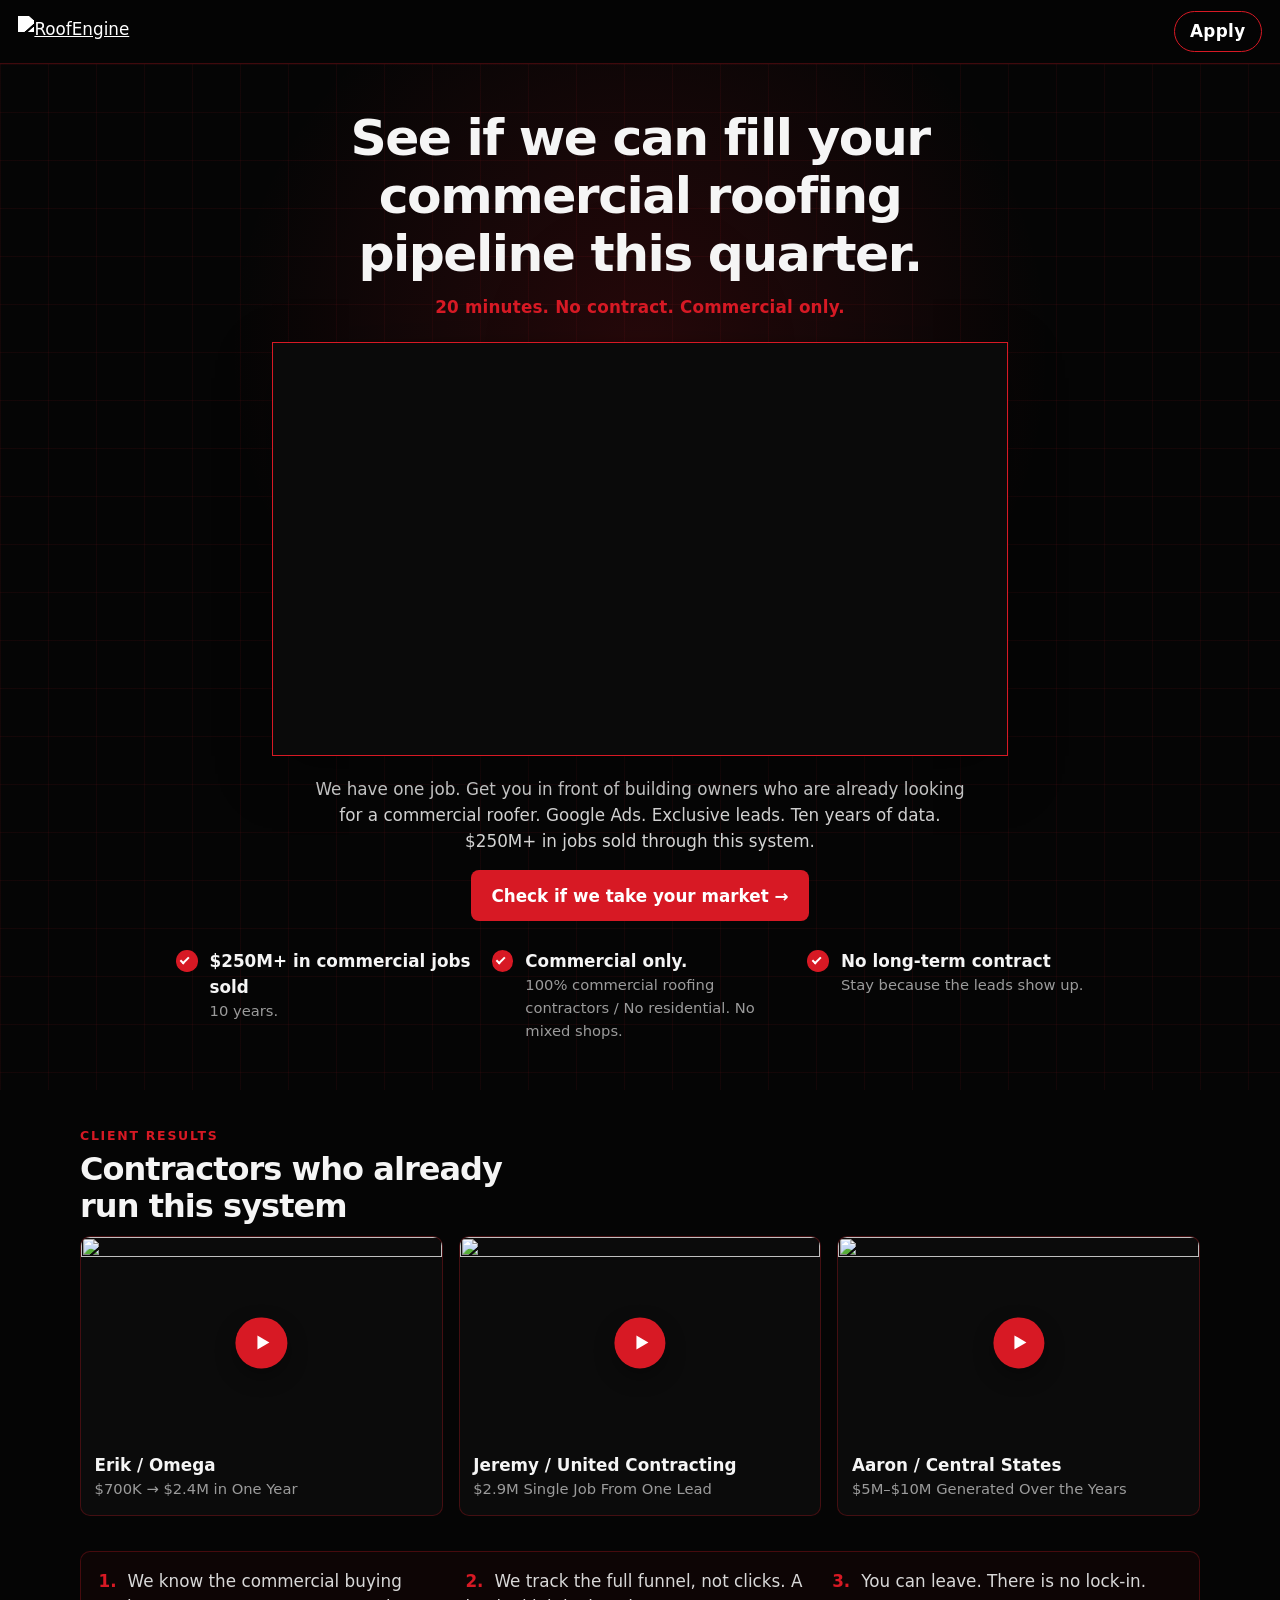
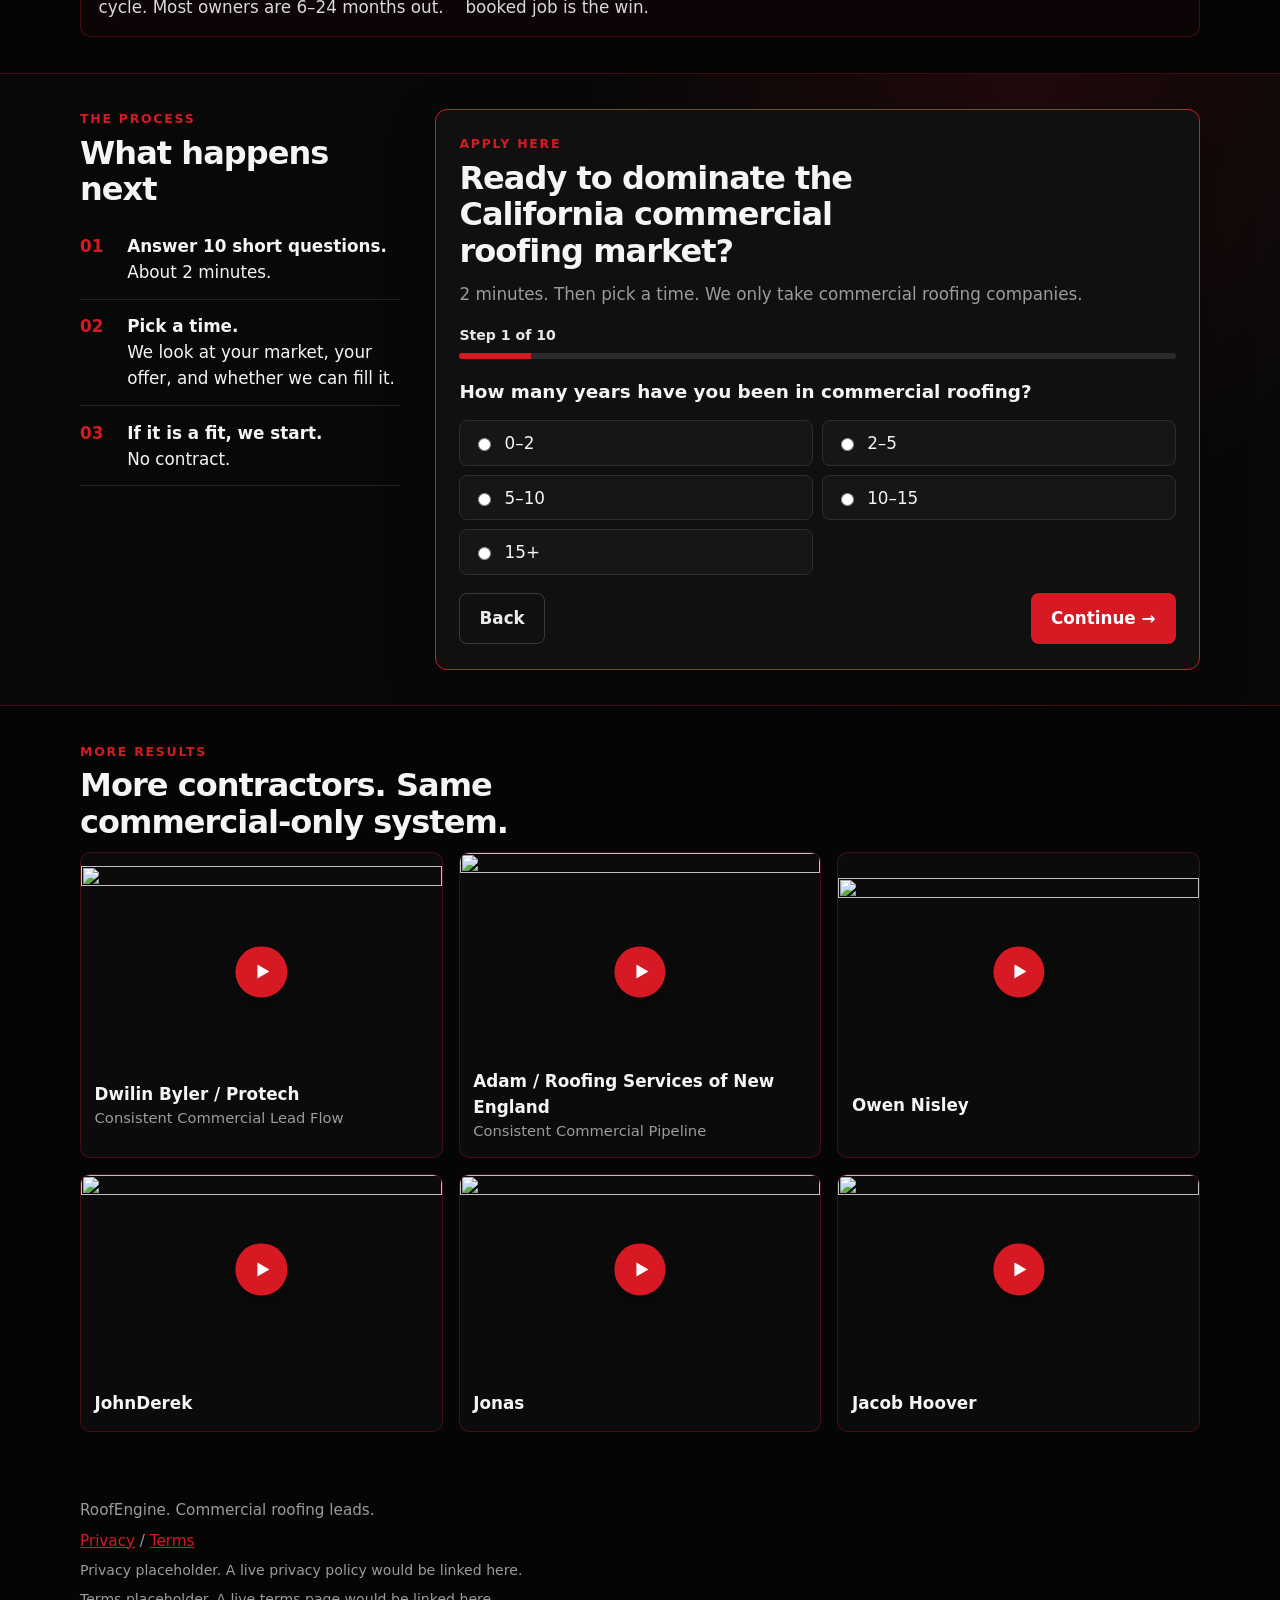
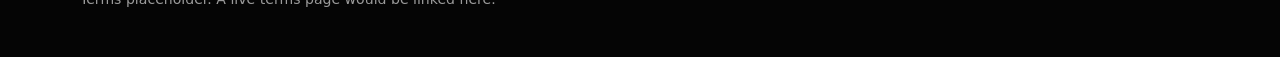
==== application/index.html @ 4bb4b122 "Add RoofEngine application conversion page. Static application/index.html with the 10-step qualify-f" ====
<!DOCTYPE html>
<html lang="en">
  <head>
    <meta charset="utf-8" />
    <meta name="viewport" content="width=device-width, initial-scale=1" />
    <title>Apply | RoofEngine Commercial Roofing Leads</title>
    <meta
      name="description"
      content="See if RoofEngine can fill your commercial roofing pipeline this quarter. 20 minutes. No contract. Commercial only."
    />
    <link rel="stylesheet" href="css/site.css" />
  </head>
  <body>
    <a class="skip-link" href="#apply">Skip to application</a>

    <header class="topbar">
      <a class="logo" href="#top" aria-label="RoofEngine home">
        <img
          src="https://sellmorecoatings.com/manus-storage/roofengine-logo_294d8326.png"
          alt="RoofEngine"
          width="180"
          height="40"
        />
      </a>
      <a class="nav-apply" href="#apply">Apply</a>
    </header>

    <main id="top">
      <section class="hero" aria-labelledby="hero-title">
        <div class="wrap hero-inner">
          <h1 id="hero-title">See if we can fill your commercial roofing pipeline this quarter.</h1>
          <p class="hero-sub">20 minutes. No contract. Commercial only.</p>

          <div class="vsl">
            <iframe
              src="https://www.veed.io/embed/11c4b96d-36d6-4075-8f50-89571f456a0f?watermark=0&amp;color=&amp;sharing=0&amp;title=0"
              title="How To Build A Commercial Roofing Empire"
              allow="autoplay; fullscreen; picture-in-picture"
              allowfullscreen
              loading="lazy"
            ></iframe>
          </div>

          <p class="hero-body">
            We have one job. Get you in front of building owners who are already looking for a
            commercial roofer. Google Ads. Exclusive leads. Ten years of data. $250M+ in jobs sold
            through this system.
          </p>

          <a class="btn btn-primary" href="#apply">Check if we take your market →</a>

          <ul class="trust">
            <li>
              <span class="check" aria-hidden="true"></span>
              <div>
                <strong>$250M+ in commercial jobs sold</strong>
                <span>10 years.</span>
              </div>
            </li>
            <li>
              <span class="check" aria-hidden="true"></span>
              <div>
                <strong>Commercial only.</strong>
                <span>100% commercial roofing contractors / No residential. No mixed shops.</span>
              </div>
            </li>
            <li>
              <span class="check" aria-hidden="true"></span>
              <div>
                <strong>No long-term contract</strong>
                <span>Stay because the leads show up.</span>
              </div>
            </li>
          </ul>
        </div>
      </section>

      <section class="results" aria-labelledby="featured-title">
        <div class="wrap">
          <p class="kicker">Client results</p>
          <h2 id="featured-title">Contractors who already run this system</h2>
          <div class="video-row">
            <button
              type="button"
              class="video-card"
              aria-label="Play Erik / Omega testimonial: $700K to $2.4M in One Year"
              data-embed="https://www.youtube-nocookie.com/embed/ou6Ucct3TYE?autoplay=1"
              data-title="Erik, Omega — $700K to $2.4M in One Year"
            >
              <img
                src="https://img.youtube.com/vi/ou6Ucct3TYE/hqdefault.jpg"
                alt=""
                width="480"
                height="360"
              />
              <span class="play" aria-hidden="true"></span>
              <span class="video-meta">
                <strong>Erik / Omega</strong>
                <span>$700K → $2.4M in One Year</span>
              </span>
            </button>
            <button
              type="button"
              class="video-card"
              aria-label="Play Jeremy / United Contracting testimonial: $2.9M Single Job From One Lead"
              data-embed="https://www.youtube-nocookie.com/embed/lHGBO0xAM8I?autoplay=1"
              data-title="Jeremy, United Contracting — $2.9M Single Job From One Lead"
            >
              <img
                src="https://img.youtube.com/vi/lHGBO0xAM8I/hqdefault.jpg"
                alt=""
                width="480"
                height="360"
              />
              <span class="play" aria-hidden="true"></span>
              <span class="video-meta">
                <strong>Jeremy / United Contracting</strong>
                <span>$2.9M Single Job From One Lead</span>
              </span>
            </button>
            <button
              type="button"
              class="video-card"
              aria-label="Play Aaron / Central States testimonial: $5M to $10M Generated Over the Years"
              data-embed="https://www.youtube-nocookie.com/embed/BsgS0-QXizI?autoplay=1"
              data-title="Aaron, Central States — $5M to $10M Generated Over the Years"
            >
              <img
                src="https://img.youtube.com/vi/BsgS0-QXizI/hqdefault.jpg"
                alt=""
                width="480"
                height="360"
              />
              <span class="play" aria-hidden="true"></span>
              <span class="video-meta">
                <strong>Aaron / Central States</strong>
                <span>$5M–$10M Generated Over the Years</span>
              </span>
            </button>
          </div>
        </div>
      </section>

      <section class="why" aria-labelledby="why-title">
        <div class="wrap why-grid">
          <h2 id="why-title" class="visually-hidden">Why RoofEngine</h2>
          <p><strong>1.</strong> We know the commercial buying cycle. Most owners are 6–24 months out.</p>
          <p><strong>2.</strong> We track the full funnel, not clicks. A booked job is the win.</p>
          <p><strong>3.</strong> You can leave. There is no lock-in.</p>
        </div>
      </section>

      <section id="apply" class="apply" aria-labelledby="apply-title">
        <div class="wrap apply-grid">
          <aside class="next">
            <p class="kicker">The process</p>
            <h2>What happens next</h2>
            <ol class="next-list">
              <li>
                <span>01</span>
                <div>
                  <strong>Answer 10 short questions.</strong>
                  About 2 minutes.
                </div>
              </li>
              <li>
                <span>02</span>
                <div>
                  <strong>Pick a time.</strong>
                  We look at your market, your offer, and whether we can fill it.
                </div>
              </li>
              <li>
                <span>03</span>
                <div>
                  <strong>If it is a fit, we start.</strong>
                  No contract.
                </div>
              </li>
            </ol>
          </aside>

          <div class="apply-panel">
            <p class="kicker">Apply here</p>
            <h2 id="apply-title">
              Ready to dominate the <span id="apply-state">California</span> commercial roofing
              market?
            </h2>
            <p class="helper">
              2 minutes. Then pick a time. We only take commercial roofing companies.
            </p>

            <div class="progress">
              <p class="progress-label" id="progress-label">Step 1 of 10</p>
              <div
                class="progress-track"
                role="progressbar"
                aria-valuemin="1"
                aria-valuemax="10"
                aria-valuenow="1"
                aria-labelledby="progress-label"
                id="progress-bar"
              >
                <span class="progress-fill" id="progress-fill"></span>
              </div>
            </div>

            <form id="apply-form" novalidate>
              <fieldset class="step is-active" data-step="1">
                <legend>How many years have you been in commercial roofing?</legend>
                <div class="choices" role="radiogroup" aria-labelledby="q1-legend">
                  <span class="visually-hidden" id="q1-legend"
                    >Years in commercial roofing</span
                  >
                  <label class="choice"
                    ><input type="radio" name="years" value="0–2" /> 0–2</label
                  >
                  <label class="choice"
                    ><input type="radio" name="years" value="2–5" /> 2–5</label
                  >
                  <label class="choice"
                    ><input type="radio" name="years" value="5–10" /> 5–10</label
                  >
                  <label class="choice"
                    ><input type="radio" name="years" value="10–15" /> 10–15</label
                  >
                  <label class="choice"
                    ><input type="radio" name="years" value="15+" /> 15+</label
                  >
                </div>
              </fieldset>

              <fieldset class="step" data-step="2" hidden>
                <legend>What was last year’s revenue?</legend>
                <div class="choices" role="radiogroup">
                  <label class="choice"
                    ><input type="radio" name="lastYearRev" value="Under $100K" /> Under
                    $100K</label
                  >
                  <label class="choice"
                    ><input type="radio" name="lastYearRev" value="$100K–$250K" />
                    $100K–$250K</label
                  >
                  <label class="choice"
                    ><input type="radio" name="lastYearRev" value="$250K–$500K" />
                    $250K–$500K</label
                  >
                  <label class="choice"
                    ><input type="radio" name="lastYearRev" value="$500K–$1M" />
                    $500K–$1M</label
                  >
                  <label class="choice"
                    ><input type="radio" name="lastYearRev" value="$1M–$2M" /> $1M–$2M</label
                  >
                  <label class="choice"
                    ><input type="radio" name="lastYearRev" value="$2M–$5M" /> $2M–$5M</label
                  >
                  <label class="choice"
                    ><input type="radio" name="lastYearRev" value="$5M+" /> $5M+</label
                  >
                </div>
              </fieldset>

              <fieldset class="step" data-step="3" hidden>
                <legend>What is this year’s revenue goal?</legend>
                <div class="choices" role="radiogroup">
                  <label class="choice"
                    ><input type="radio" name="thisYearGoal" value="Under $100K" /> Under
                    $100K</label
                  >
                  <label class="choice"
                    ><input type="radio" name="thisYearGoal" value="$100K–$250K" />
                    $100K–$250K</label
                  >
                  <label class="choice"
                    ><input type="radio" name="thisYearGoal" value="$250K–$500K" />
                    $250K–$500K</label
                  >
                  <label class="choice"
                    ><input type="radio" name="thisYearGoal" value="$500K–$1M" />
                    $500K–$1M</label
                  >
                  <label class="choice"
                    ><input type="radio" name="thisYearGoal" value="$1M–$2M" /> $1M–$2M</label
                  >
                  <label class="choice"
                    ><input type="radio" name="thisYearGoal" value="$2M–$5M" /> $2M–$5M</label
                  >
                  <label class="choice"
                    ><input type="radio" name="thisYearGoal" value="$5M+" /> $5M+</label
                  >
                </div>
              </fieldset>

              <fieldset class="step" data-step="4" hidden>
                <legend>What is your primary state?</legend>
                <label class="field-label" for="primary-state">Primary state</label>
                <select id="primary-state" name="primaryState" required>
                  <option value="Alabama">Alabama</option>
                  <option value="Alaska">Alaska</option>
                  <option value="Arizona">Arizona</option>
                  <option value="Arkansas">Arkansas</option>
                  <option selected value="California">California</option>
                  <option value="Colorado">Colorado</option>
                  <option value="Connecticut">Connecticut</option>
                  <option value="Delaware">Delaware</option>
                  <option value="Florida">Florida</option>
                  <option value="Georgia">Georgia</option>
                  <option value="Hawaii">Hawaii</option>
                  <option value="Idaho">Idaho</option>
                  <option value="Illinois">Illinois</option>
                  <option value="Indiana">Indiana</option>
                  <option value="Iowa">Iowa</option>
                  <option value="Kansas">Kansas</option>
                  <option value="Kentucky">Kentucky</option>
                  <option value="Louisiana">Louisiana</option>
                  <option value="Maine">Maine</option>
                  <option value="Maryland">Maryland</option>
                  <option value="Massachusetts">Massachusetts</option>
                  <option value="Michigan">Michigan</option>
                  <option value="Minnesota">Minnesota</option>
                  <option value="Mississippi">Mississippi</option>
                  <option value="Missouri">Missouri</option>
                  <option value="Montana">Montana</option>
                  <option value="Nebraska">Nebraska</option>
                  <option value="Nevada">Nevada</option>
                  <option value="New Hampshire">New Hampshire</option>
                  <option value="New Jersey">New Jersey</option>
                  <option value="New Mexico">New Mexico</option>
                  <option value="New York">New York</option>
                  <option value="North Carolina">North Carolina</option>
                  <option value="North Dakota">North Dakota</option>
                  <option value="Ohio">Ohio</option>
                  <option value="Oklahoma">Oklahoma</option>
                  <option value="Oregon">Oregon</option>
                  <option value="Pennsylvania">Pennsylvania</option>
                  <option value="Rhode Island">Rhode Island</option>
                  <option value="South Carolina">South Carolina</option>
                  <option value="South Dakota">South Dakota</option>
                  <option value="Tennessee">Tennessee</option>
                  <option value="Texas">Texas</option>
                  <option value="Utah">Utah</option>
                  <option value="Vermont">Vermont</option>
                  <option value="Virginia">Virginia</option>
                  <option value="Washington">Washington</option>
                  <option value="West Virginia">West Virginia</option>
                  <option value="Wisconsin">Wisconsin</option>
                  <option value="Wyoming">Wyoming</option>
                </select>
              </fieldset>

              <fieldset class="step" data-step="5" hidden>
                <legend>Which specialties do you offer?</legend>
                <p class="field-hint">Select all that apply.</p>
                <div class="choices choices-multi">
                  <label class="choice"
                    ><input type="checkbox" name="specialties" value="Flat Roof Systems" />
                    Flat Roof Systems</label
                  >
                  <label class="choice"
                    ><input type="checkbox" name="specialties" value="Metal Roofing" /> Metal
                    Roofing</label
                  >
                  <label class="choice"
                    ><input type="checkbox" name="specialties" value="TPO/PVC Membranes" />
                    TPO/PVC Membranes</label
                  >
                  <label class="choice"
                    ><input type="checkbox" name="specialties" value="Asphalt/Built-Up" />
                    Asphalt/Built-Up</label
                  >
                  <label class="choice"
                    ><input type="checkbox" name="specialties" value="EPDM Rubber" /> EPDM
                    Rubber</label
                  >
                  <label class="choice"
                    ><input type="checkbox" name="specialties" value="Slate/Tile" />
                    Slate/Tile</label
                  >
                  <label class="choice"
                    ><input
                      type="checkbox"
                      name="specialties"
                      value="Roof Restoration/Coating"
                    />
                    Roof Restoration/Coating</label
                  >
                  <label class="choice"
                    ><input type="checkbox" name="specialties" value="Repairs &amp; Maintenance" />
                    Repairs &amp; Maintenance</label
                  >
                </div>
              </fieldset>

              <fieldset class="step" data-step="6" hidden>
                <legend>What is your company name?</legend>
                <label class="field-label" for="company-name">Company name</label>
                <input
                  id="company-name"
                  name="company"
                  type="text"
                  autocomplete="organization"
                  maxlength="120"
                />
              </fieldset>

              <fieldset class="step" data-step="7" hidden>
                <legend>What is your website?</legend>
                <label class="field-label" for="website">Website</label>
                <input
                  id="website"
                  name="website"
                  type="text"
                  inputmode="url"
                  autocomplete="url"
                  maxlength="200"
                />
                <p class="field-hint">No site yet? Type none.</p>
              </fieldset>

              <fieldset class="step" data-step="8" hidden>
                <legend>What is your full name?</legend>
                <label class="field-label" for="full-name">Full name</label>
                <input
                  id="full-name"
                  name="fullName"
                  type="text"
                  autocomplete="name"
                  maxlength="120"
                />
              </fieldset>

              <fieldset class="step" data-step="9" hidden>
                <legend>What is your email?</legend>
                <label class="field-label" for="email">Email</label>
                <input
                  id="email"
                  name="email"
                  type="email"
                  autocomplete="email"
                  inputmode="email"
                  maxlength="160"
                />
              </fieldset>

              <fieldset class="step" data-step="10" hidden>
                <legend>What is the best number to reach you?</legend>
                <label class="field-label" for="phone">Phone</label>
                <input
                  id="phone"
                  name="phone"
                  type="tel"
                  autocomplete="tel"
                  inputmode="tel"
                  maxlength="32"
                />
                <label class="consent">
                  <input id="consent" name="consent" type="checkbox" />
                  <span
                    >I agree RoofEngine may call and text me about this application and my
                    strategy call. Message and data rates may apply. I can opt out any time.
                    Consent is not a condition of purchase.</span
                  >
                </label>
              </fieldset>

              <p class="form-error" id="form-error" role="alert" hidden></p>

              <div class="form-nav">
                <button type="button" class="btn btn-ghost" id="back-btn" hidden>Back</button>
                <button type="submit" class="btn btn-primary" id="next-btn">Continue →</button>
              </div>
            </form>

            <div class="confirm" id="apply-done" hidden>
              <p class="kicker">Application received</p>
              <h3>You’re in. On the live site this opens the calendar.</h3>
              <p>
                This is a static demo, so there is no scheduler here.
                <a href="https://roofengine.com/application"
                  >Open the current RoofEngine application if you want to book a time.</a
                >
              </p>
            </div>
          </div>
        </div>
      </section>

      <section class="more" aria-labelledby="more-title">
        <div class="wrap">
          <p class="kicker">More results</p>
          <h2 id="more-title">More contractors. Same commercial-only system.</h2>
          <div class="video-grid">
            <button
              type="button"
              class="video-card"
              aria-label="Play Dwilin Byler / Protech testimonial: Consistent Commercial Lead Flow"
              data-embed="https://player.vimeo.com/video/420007482?autoplay=1"
              data-title="Dwilin Byler, Protech — Consistent Commercial Lead Flow"
            >
              <img src="https://vumbnail.com/420007482.jpg" alt="" width="640" height="360" />
              <span class="play" aria-hidden="true"></span>
              <span class="video-meta">
                <strong>Dwilin Byler / Protech</strong>
                <span>Consistent Commercial Lead Flow</span>
              </span>
            </button>
            <button
              type="button"
              class="video-card"
              aria-label="Play Adam / Roofing Services of New England testimonial: Consistent Commercial Pipeline"
              data-embed="https://player.vimeo.com/video/456162442?h=247fca37a0&amp;autoplay=1"
              data-title="Adam, Roofing Services of New England — Consistent Commercial Pipeline"
            >
              <img src="https://vumbnail.com/456162442.jpg" alt="" width="640" height="360" />
              <span class="play" aria-hidden="true"></span>
              <span class="video-meta">
                <strong>Adam / Roofing Services of New England</strong>
                <span>Consistent Commercial Pipeline</span>
              </span>
            </button>
            <button
              type="button"
              class="video-card"
              aria-label="Play Owen Nisley testimonial"
              data-embed="https://player.vimeo.com/video/639579832?autoplay=1"
              data-title="Owen Nisley"
            >
              <img src="https://vumbnail.com/639579832.jpg" alt="" width="640" height="360" />
              <span class="play" aria-hidden="true"></span>
              <span class="video-meta">
                <strong>Owen Nisley</strong>
              </span>
            </button>
            <button
              type="button"
              class="video-card"
              aria-label="Play JohnDerek testimonial"
              data-embed="https://player.vimeo.com/video/456162905?autoplay=1"
              data-title="JohnDerek"
            >
              <img src="https://vumbnail.com/456162905.jpg" alt="" width="640" height="360" />
              <span class="play" aria-hidden="true"></span>
              <span class="video-meta">
                <strong>JohnDerek</strong>
              </span>
            </button>
            <button
              type="button"
              class="video-card"
              aria-label="Play Jonas testimonial"
              data-embed="https://player.vimeo.com/video/456162948?autoplay=1"
              data-title="Jonas"
            >
              <img src="https://vumbnail.com/456162948.jpg" alt="" width="640" height="360" />
              <span class="play" aria-hidden="true"></span>
              <span class="video-meta">
                <strong>Jonas</strong>
              </span>
            </button>
            <button
              type="button"
              class="video-card"
              aria-label="Play Jacob Hoover testimonial"
              data-embed="https://player.vimeo.com/video/456162698?h=650454bcec&amp;autoplay=1"
              data-title="Jacob Hoover"
            >
              <img src="https://vumbnail.com/456162698.jpg" alt="" width="640" height="360" />
              <span class="play" aria-hidden="true"></span>
              <span class="video-meta">
                <strong>Jacob Hoover</strong>
              </span>
            </button>
          </div>
        </div>
      </section>
    </main>

    <footer class="footer">
      <div class="wrap footer-inner">
        <p>RoofEngine. Commercial roofing leads.</p>
        <p>
          <a href="#privacy">Privacy</a>
          <span aria-hidden="true"> / </span>
          <a href="#terms">Terms</a>
        </p>
        <p id="privacy" class="footer-note">
          Privacy placeholder. A live privacy policy would be linked here.
        </p>
        <p id="terms" class="footer-note">
          Terms placeholder. A live terms page would be linked here.
        </p>
      </div>
    </footer>

    <script src="js/apply.js"></script>
  </body>
</html>
---- application/css/site.css ----
:root {
  --bg: #050505;
  --bg-raise: #101010;
  --ink: #f5f5f5;
  --muted: #9b9b9b;
  --red: #d71924;
  --red-deep: #9e1018;
  --line: rgba(215, 25, 36, 0.28);
  --line-strong: #d71924;
  --field: #161616;
  --shadow: 0 18px 50px rgba(0, 0, 0, 0.35);
  --wrap: 70rem;
  --radius: 10px;
}

*,
*::before,
*::after {
  box-sizing: border-box;
}

html {
  scroll-behavior: smooth;
}

html,
body {
  margin: 0;
  padding: 0;
  background: var(--bg);
  color: var(--ink);
}

body {
  font-family: system-ui, -apple-system, "Segoe UI", Roboto, Helvetica, Arial, sans-serif;
  font-size: 1.05rem;
  line-height: 1.55;
  text-rendering: optimizeLegibility;
}

img,
iframe {
  max-width: 100%;
}

img {
  display: block;
  height: auto;
}

a {
  color: var(--red);
}

h1,
h2,
h3 {
  margin: 0 0 0.7rem;
  line-height: 1.15;
  letter-spacing: -0.03em;
}

h1 {
  font-size: clamp(1.85rem, 4.4vw, 3.15rem);
  max-width: 18ch;
  margin-inline: auto;
}

h2 {
  font-size: clamp(1.45rem, 3vw, 2rem);
}

p {
  margin: 0 0 1rem;
}

button,
input,
select {
  font: inherit;
}

.wrap {
  width: min(calc(100% - 2rem), var(--wrap));
  margin-inline: auto;
}

.visually-hidden {
  position: absolute;
  width: 1px;
  height: 1px;
  padding: 0;
  margin: -1px;
  overflow: hidden;
  clip: rect(0, 0, 0, 0);
  white-space: nowrap;
  border: 0;
}

.skip-link {
  position: absolute;
  left: 1rem;
  top: -3rem;
  z-index: 60;
  padding: 0.55rem 0.8rem;
  background: var(--red);
  color: #fff;
  text-decoration: none;
}

.skip-link:focus {
  top: 0.7rem;
}

.topbar {
  position: sticky;
  top: 0;
  z-index: 40;
  display: flex;
  align-items: center;
  justify-content: space-between;
  gap: 1rem;
  min-height: 4rem;
  padding: 0.65rem 1.15rem;
  background: rgba(5, 5, 5, 0.92);
  border-bottom: 1px solid var(--line);
  backdrop-filter: blur(12px);
}

.logo img {
  width: auto;
  height: 2rem;
  filter: brightness(0) invert(1);
}

.nav-apply {
  display: inline-flex;
  align-items: center;
  min-height: 2.4rem;
  padding: 0.4rem 0.95rem;
  border: 1px solid var(--red);
  border-radius: 999px;
  color: #fff;
  text-decoration: none;
  font-weight: 700;
  letter-spacing: 0.02em;
}

.nav-apply:hover,
.nav-apply:focus-visible {
  background: var(--red);
}

.hero {
  position: relative;
  overflow: hidden;
  padding: 2.4rem 0 2.6rem;
  text-align: center;
  background:
    radial-gradient(circle at 50% 28%, rgba(215, 25, 36, 0.16), transparent 42%),
    linear-gradient(rgba(215, 25, 36, 0.07) 1px, transparent 1px),
    linear-gradient(90deg, rgba(215, 25, 36, 0.07) 1px, transparent 1px),
    #050505;
  background-size: auto, 48px 48px, 48px 48px, auto;
}

.hero-inner {
  display: grid;
  justify-items: center;
}

.hero-sub {
  margin: 0 0 1.4rem;
  color: var(--red);
  font-weight: 700;
  letter-spacing: 0.01em;
}

.vsl {
  position: relative;
  width: min(100%, 46rem);
  aspect-ratio: 16 / 9;
  margin-bottom: 1.25rem;
  border: 1px solid var(--line-strong);
  background: #0a0a0a;
  box-shadow: var(--shadow);
}

.vsl iframe {
  position: absolute;
  inset: 0;
  width: 100%;
  height: 100%;
  border: 0;
}

.hero-body {
  max-width: 42rem;
  color: #d4d4d4;
}

.btn {
  display: inline-flex;
  align-items: center;
  justify-content: center;
  min-height: 2.9rem;
  padding: 0.7rem 1.2rem;
  border: 1px solid transparent;
  border-radius: 8px;
  font-weight: 700;
  text-decoration: none;
  cursor: pointer;
}

.btn-primary {
  background: var(--red);
  color: #fff;
}

.btn-primary:hover,
.btn-primary:focus-visible {
  background: var(--red-deep);
}

.btn-ghost {
  background: transparent;
  border-color: #3a3a3a;
  color: #ececec;
}

.btn-ghost:hover,
.btn-ghost:focus-visible {
  border-color: #fff;
}

.trust {
  display: grid;
  gap: 1rem;
  width: min(100%, 58rem);
  margin: 1.7rem 0 0;
  padding: 0;
  list-style: none;
  text-align: left;
}

.trust li {
  display: grid;
  grid-template-columns: 1.4rem 1fr;
  gap: 0.7rem;
  align-items: start;
}

.trust strong {
  display: block;
}

.trust span + span,
.trust strong + span {
  display: block;
  color: var(--muted);
  font-size: 0.92rem;
}

.check {
  width: 1.35rem;
  height: 1.35rem;
  margin-top: 0.15rem;
  border-radius: 50%;
  background: var(--red);
  position: relative;
}

.check::after {
  content: "";
  position: absolute;
  left: 0.4rem;
  top: 0.28rem;
  width: 0.32rem;
  height: 0.58rem;
  border: solid #fff;
  border-width: 0 2px 2px 0;
  transform: rotate(45deg);
}

.kicker {
  margin: 0 0 0.4rem;
  color: var(--red);
  font-size: 0.78rem;
  font-weight: 800;
  letter-spacing: 0.14em;
  text-transform: uppercase;
}

.results,
.more,
.apply,
.why {
  padding: 2.2rem 0;
}

.results h2,
.more h2,
.apply h2 {
  max-width: 22ch;
}

.video-row,
.video-grid {
  display: grid;
  gap: 1rem;
}

.video-card {
  position: relative;
  display: block;
  padding: 0;
  overflow: hidden;
  border: 1px solid var(--line);
  border-radius: var(--radius);
  background: #0b0b0b;
  color: inherit;
  text-align: left;
  cursor: pointer;
}

.video-card img,
.video-card iframe {
  width: 100%;
  aspect-ratio: 16 / 9;
  object-fit: cover;
  border: 0;
}

.video-card iframe {
  display: block;
}

.play {
  position: absolute;
  top: calc(50% - 2.1rem);
  left: 50%;
  width: 3.2rem;
  height: 3.2rem;
  border-radius: 50%;
  background: var(--red);
  transform: translate(-50%, -50%);
  box-shadow: 0 8px 20px rgba(0, 0, 0, 0.35);
}

.play::after {
  content: "";
  position: absolute;
  top: 50%;
  left: 54%;
  width: 0;
  height: 0;
  border-style: solid;
  border-width: 0.45rem 0 0.45rem 0.75rem;
  border-color: transparent transparent transparent #fff;
  transform: translate(-50%, -50%);
}

.video-meta {
  display: block;
  padding: 0.75rem 0.85rem 0.9rem;
}

.video-meta strong,
.video-meta span {
  display: block;
}

.video-meta span {
  color: var(--muted);
  font-size: 0.92rem;
}

.video-card.is-playing {
  cursor: default;
}

.video-card.is-playing .play,
.video-card.is-playing .video-meta {
  display: none;
}

.why {
  padding-top: 0;
}

.why-grid {
  display: grid;
  gap: 0.85rem;
  padding: 1rem 1.1rem;
  border: 1px solid var(--line);
  border-radius: var(--radius);
  background: rgba(215, 25, 36, 0.04);
}

.why-grid p {
  margin: 0;
  color: #d8d8d8;
}

.why-grid strong {
  color: var(--red);
  margin-right: 0.35rem;
}

.apply {
  background:
    radial-gradient(circle at 80% 0%, rgba(215, 25, 36, 0.12), transparent 36%),
    #080808;
  border-top: 1px solid var(--line);
  border-bottom: 1px solid var(--line);
  scroll-margin-top: 4.5rem;
}

.apply-grid {
  display: grid;
  gap: 1.6rem;
  align-items: start;
}

.next h2 {
  max-width: none;
}

.next-list {
  margin: 0;
  padding: 0;
  list-style: none;
}

.next-list li {
  display: grid;
  grid-template-columns: 2.2rem 1fr;
  gap: 0.75rem;
  padding: 0.85rem 0;
  border-bottom: 1px solid #222;
}

.next-list span {
  color: var(--red);
  font-weight: 800;
}

.next-list strong {
  display: block;
}

.apply-panel {
  padding: 1.25rem 1.15rem 1.35rem;
  border: 1px solid var(--line-strong);
  border-radius: 12px;
  background: var(--bg-raise);
  box-shadow: var(--shadow);
}

.helper,
.field-hint {
  color: var(--muted);
}

.field-hint {
  margin: 0.45rem 0 0;
  font-size: 0.92rem;
}

.progress {
  margin: 1.1rem 0 1.2rem;
}

.progress-label {
  margin: 0 0 0.4rem;
  font-size: 0.88rem;
  font-weight: 700;
  color: #e7e7e7;
}

.progress-track {
  height: 0.38rem;
  overflow: hidden;
  border-radius: 999px;
  background: #2a2a2a;
}

.progress-fill {
  display: block;
  width: 10%;
  height: 100%;
  background: var(--red);
}

.step {
  margin: 0;
  padding: 0;
  border: 0;
}

.step[hidden] {
  display: none;
}

.step legend {
  padding: 0;
  margin-bottom: 0.85rem;
  font-size: 1.15rem;
  font-weight: 750;
}

.choices {
  display: grid;
  gap: 0.55rem;
}

.choice {
  display: flex;
  align-items: center;
  gap: 0.65rem;
  min-height: 2.85rem;
  padding: 0.55rem 0.8rem;
  border: 1px solid #2d2d2d;
  border-radius: 8px;
  background: var(--field);
  cursor: pointer;
}

.choice:hover,
.choice:focus-within {
  border-color: var(--red);
}

.choice:has(input:checked) {
  border-color: var(--red);
  background: rgba(215, 25, 36, 0.14);
}

.choice input {
  accent-color: var(--red);
}

.field-label {
  display: block;
  margin-bottom: 0.4rem;
  font-size: 0.92rem;
  font-weight: 700;
}

input[type="text"],
input[type="email"],
input[type="tel"],
select {
  width: 100%;
  min-height: 2.9rem;
  padding: 0.6rem 0.75rem;
  border: 1px solid #333;
  border-radius: 8px;
  background: var(--field);
  color: #fff;
}

input:focus-visible,
select:focus-visible,
.btn:focus-visible,
.nav-apply:focus-visible,
.video-card:focus-visible {
  outline: 2px solid var(--red);
  outline-offset: 2px;
}

.consent {
  display: grid;
  grid-template-columns: 1.1rem 1fr;
  gap: 0.7rem;
  margin-top: 0.95rem;
  color: #cfcfcf;
  font-size: 0.92rem;
}

.consent input {
  margin-top: 0.2rem;
  accent-color: var(--red);
}

.form-error {
  margin: 0.85rem 0 0;
  color: #ff8a8a;
  font-weight: 700;
}

.form-nav {
  display: flex;
  justify-content: space-between;
  gap: 0.75rem;
  margin-top: 1.15rem;
}

.form-nav .btn-primary {
  margin-left: auto;
}

.confirm h3 {
  font-size: 1.5rem;
}

.confirm a {
  color: #fff;
  text-decoration: underline;
  text-underline-offset: 0.15em;
}

.footer {
  padding: 2rem 0 2.4rem;
  color: var(--muted);
  font-size: 0.95rem;
}

.footer-inner p {
  margin-bottom: 0.45rem;
}

.footer-note {
  max-width: 40rem;
  font-size: 0.88rem;
}

@media (min-width: 720px) {
  .trust {
    grid-template-columns: repeat(3, 1fr);
    gap: 1.2rem;
  }

  .video-row {
    grid-template-columns: repeat(3, 1fr);
  }

  .video-grid {
    grid-template-columns: repeat(3, 1fr);
  }

  .why-grid {
    grid-template-columns: repeat(3, 1fr);
    gap: 1.1rem;
  }

  .choices {
    grid-template-columns: repeat(2, 1fr);
  }

  .choices-multi {
    grid-template-columns: 1fr 1fr;
  }
}

@media (min-width: 980px) {
  .hero {
    padding: 2.8rem 0 3rem;
  }

  .apply-grid {
    grid-template-columns: minmax(16rem, 20rem) minmax(0, 1fr);
    gap: 2.2rem;
  }

  .apply-panel {
    padding: 1.5rem 1.45rem 1.6rem;
  }
}

@media (prefers-reduced-motion: reduce) {
  html {
    scroll-behavior: auto;
  }

  *,
  *::before,
  *::after {
    animation: none !important;
    transition: none !important;
  }
}
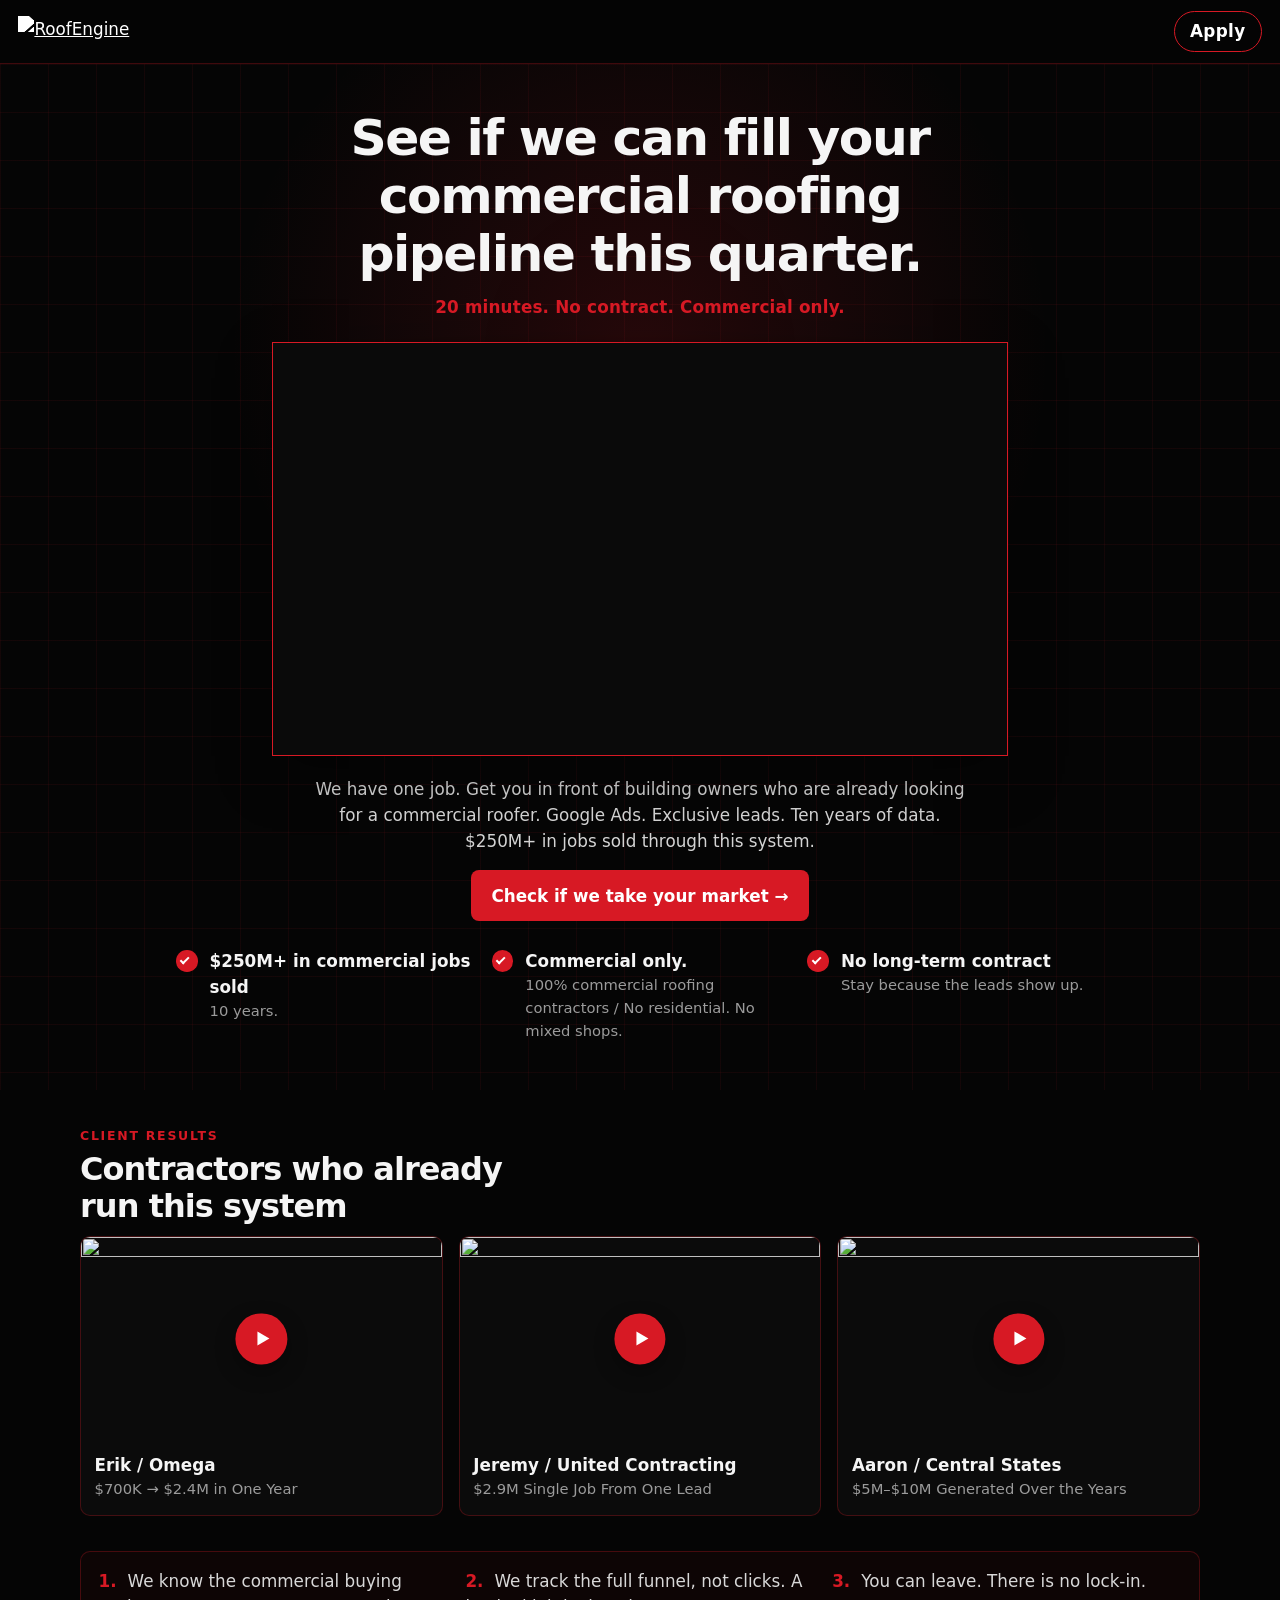
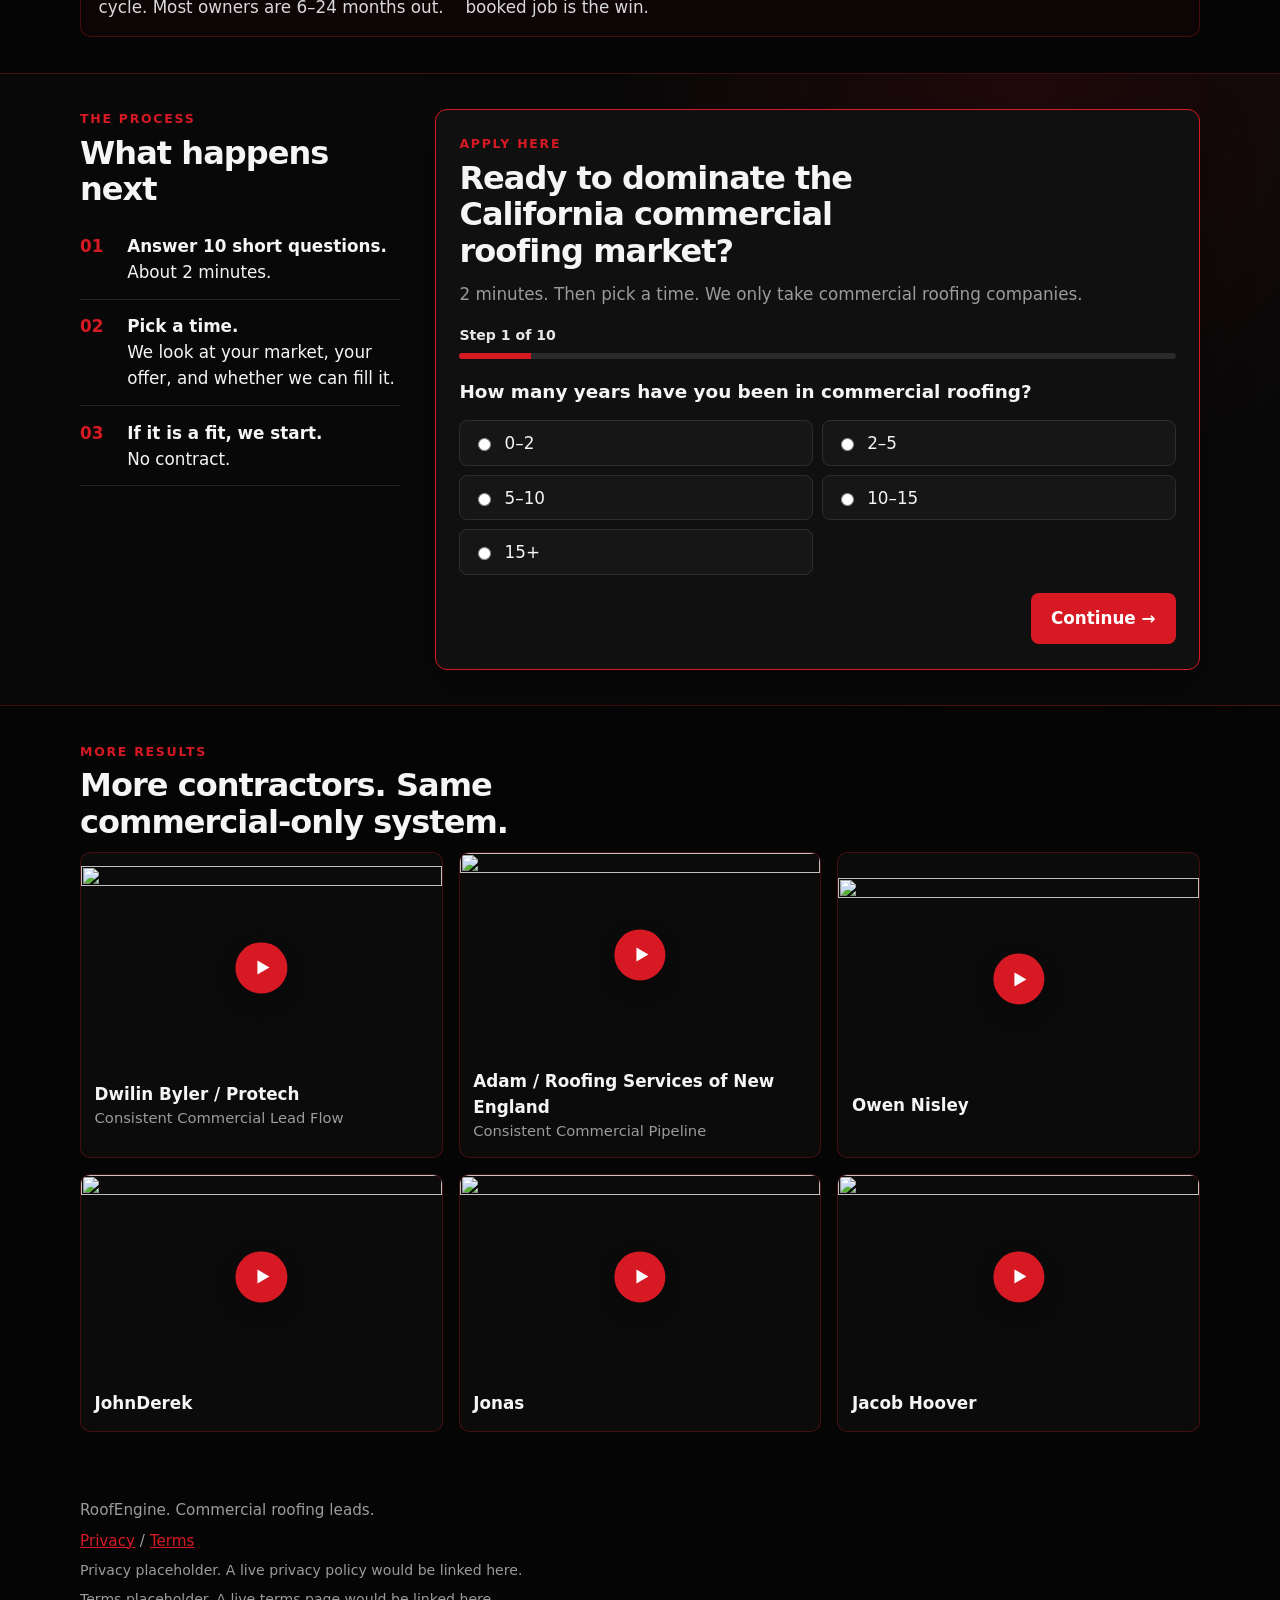
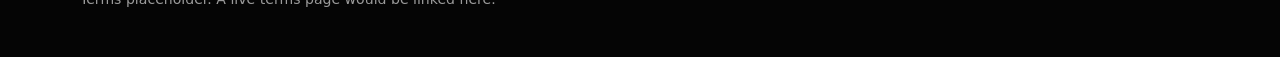
==== commit 901bfc6a: "Polish application page form chrome and video posters. Hide the Back control and progress bar when t" ====
--- a/application/index.html
+++ b/application/index.html
@@ -87,13 +87,15 @@
               data-embed="https://www.youtube-nocookie.com/embed/ou6Ucct3TYE?autoplay=1"
               data-title="Erik, Omega — $700K to $2.4M in One Year"
             >
-              <img
-                src="https://img.youtube.com/vi/ou6Ucct3TYE/hqdefault.jpg"
-                alt=""
-                width="480"
-                height="360"
-              />
-              <span class="play" aria-hidden="true"></span>
+              <span class="video-thumb">
+                <img
+                  src="https://img.youtube.com/vi/ou6Ucct3TYE/hqdefault.jpg"
+                  alt=""
+                  width="480"
+                  height="360"
+                />
+                <span class="play" aria-hidden="true"></span>
+              </span>
               <span class="video-meta">
                 <strong>Erik / Omega</strong>
                 <span>$700K → $2.4M in One Year</span>
@@ -106,13 +108,15 @@
               data-embed="https://www.youtube-nocookie.com/embed/lHGBO0xAM8I?autoplay=1"
               data-title="Jeremy, United Contracting — $2.9M Single Job From One Lead"
             >
-              <img
-                src="https://img.youtube.com/vi/lHGBO0xAM8I/hqdefault.jpg"
-                alt=""
-                width="480"
-                height="360"
-              />
-              <span class="play" aria-hidden="true"></span>
+              <span class="video-thumb">
+                <img
+                  src="https://img.youtube.com/vi/lHGBO0xAM8I/hqdefault.jpg"
+                  alt=""
+                  width="480"
+                  height="360"
+                />
+                <span class="play" aria-hidden="true"></span>
+              </span>
               <span class="video-meta">
                 <strong>Jeremy / United Contracting</strong>
                 <span>$2.9M Single Job From One Lead</span>
@@ -125,13 +129,15 @@
               data-embed="https://www.youtube-nocookie.com/embed/BsgS0-QXizI?autoplay=1"
               data-title="Aaron, Central States — $5M to $10M Generated Over the Years"
             >
-              <img
-                src="https://img.youtube.com/vi/BsgS0-QXizI/hqdefault.jpg"
-                alt=""
-                width="480"
-                height="360"
-              />
-              <span class="play" aria-hidden="true"></span>
+              <span class="video-thumb">
+                <img
+                  src="https://img.youtube.com/vi/BsgS0-QXizI/hqdefault.jpg"
+                  alt=""
+                  width="480"
+                  height="360"
+                />
+                <span class="play" aria-hidden="true"></span>
+              </span>
               <span class="video-meta">
                 <strong>Aaron / Central States</strong>
                 <span>$5M–$10M Generated Over the Years</span>
@@ -498,8 +504,10 @@
               data-embed="https://player.vimeo.com/video/420007482?autoplay=1"
               data-title="Dwilin Byler, Protech — Consistent Commercial Lead Flow"
             >
-              <img src="https://vumbnail.com/420007482.jpg" alt="" width="640" height="360" />
-              <span class="play" aria-hidden="true"></span>
+              <span class="video-thumb">
+                <img src="https://vumbnail.com/420007482.jpg" alt="" width="640" height="360" />
+                <span class="play" aria-hidden="true"></span>
+              </span>
               <span class="video-meta">
                 <strong>Dwilin Byler / Protech</strong>
                 <span>Consistent Commercial Lead Flow</span>
@@ -512,8 +520,15 @@
               data-embed="https://player.vimeo.com/video/456162442?h=247fca37a0&amp;autoplay=1"
               data-title="Adam, Roofing Services of New England — Consistent Commercial Pipeline"
             >
-              <img src="https://vumbnail.com/456162442.jpg" alt="" width="640" height="360" />
-              <span class="play" aria-hidden="true"></span>
+              <span class="video-thumb">
+                <img
+                  src="https://i.vimeocdn.com/video/954449142-2024ac4be9b1e1ee65c63e064b906cba7bc5897100c5499ab8f207e0db39eb28-d_640"
+                  alt=""
+                  width="640"
+                  height="360"
+                />
+                <span class="play" aria-hidden="true"></span>
+              </span>
               <span class="video-meta">
                 <strong>Adam / Roofing Services of New England</strong>
                 <span>Consistent Commercial Pipeline</span>
@@ -526,8 +541,10 @@
               data-embed="https://player.vimeo.com/video/639579832?autoplay=1"
               data-title="Owen Nisley"
             >
-              <img src="https://vumbnail.com/639579832.jpg" alt="" width="640" height="360" />
-              <span class="play" aria-hidden="true"></span>
+              <span class="video-thumb">
+                <img src="https://vumbnail.com/639579832.jpg" alt="" width="640" height="360" />
+                <span class="play" aria-hidden="true"></span>
+              </span>
               <span class="video-meta">
                 <strong>Owen Nisley</strong>
               </span>
@@ -539,8 +556,10 @@
               data-embed="https://player.vimeo.com/video/456162905?autoplay=1"
               data-title="JohnDerek"
             >
-              <img src="https://vumbnail.com/456162905.jpg" alt="" width="640" height="360" />
-              <span class="play" aria-hidden="true"></span>
+              <span class="video-thumb">
+                <img src="https://vumbnail.com/456162905.jpg" alt="" width="640" height="360" />
+                <span class="play" aria-hidden="true"></span>
+              </span>
               <span class="video-meta">
                 <strong>JohnDerek</strong>
               </span>
@@ -552,8 +571,10 @@
               data-embed="https://player.vimeo.com/video/456162948?autoplay=1"
               data-title="Jonas"
             >
-              <img src="https://vumbnail.com/456162948.jpg" alt="" width="640" height="360" />
-              <span class="play" aria-hidden="true"></span>
+              <span class="video-thumb">
+                <img src="https://vumbnail.com/456162948.jpg" alt="" width="640" height="360" />
+                <span class="play" aria-hidden="true"></span>
+              </span>
               <span class="video-meta">
                 <strong>Jonas</strong>
               </span>
@@ -565,8 +586,15 @@
               data-embed="https://player.vimeo.com/video/456162698?h=650454bcec&amp;autoplay=1"
               data-title="Jacob Hoover"
             >
-              <img src="https://vumbnail.com/456162698.jpg" alt="" width="640" height="360" />
-              <span class="play" aria-hidden="true"></span>
+              <span class="video-thumb">
+                <img
+                  src="https://i.vimeocdn.com/video/954449492-998fb2491bfd4547ec7e2c81cc5b58f0fdf239a1d26b469e7bcc57cae7640ac2-d_640"
+                  alt=""
+                  width="640"
+                  height="360"
+                />
+                <span class="play" aria-hidden="true"></span>
+              </span>
               <span class="video-meta">
                 <strong>Jacob Hoover</strong>
               </span>
--- a/application/css/site.css
+++ b/application/css/site.css
@@ -48,6 +48,10 @@
   height: auto;
 }
 
+[hidden] {
+  display: none !important;
+}
+
 a {
   color: var(--red);
 }
@@ -311,7 +315,6 @@
 }
 
 .video-card {
-  position: relative;
   display: block;
   padding: 0;
   overflow: hidden;
@@ -323,6 +326,11 @@
   cursor: pointer;
 }
 
+.video-thumb {
+  position: relative;
+  display: block;
+}
+
 .video-card img,
 .video-card iframe {
   width: 100%;
@@ -337,7 +345,7 @@
 
 .play {
   position: absolute;
-  top: calc(50% - 2.1rem);
+  top: 50%;
   left: 50%;
   width: 3.2rem;
   height: 3.2rem;
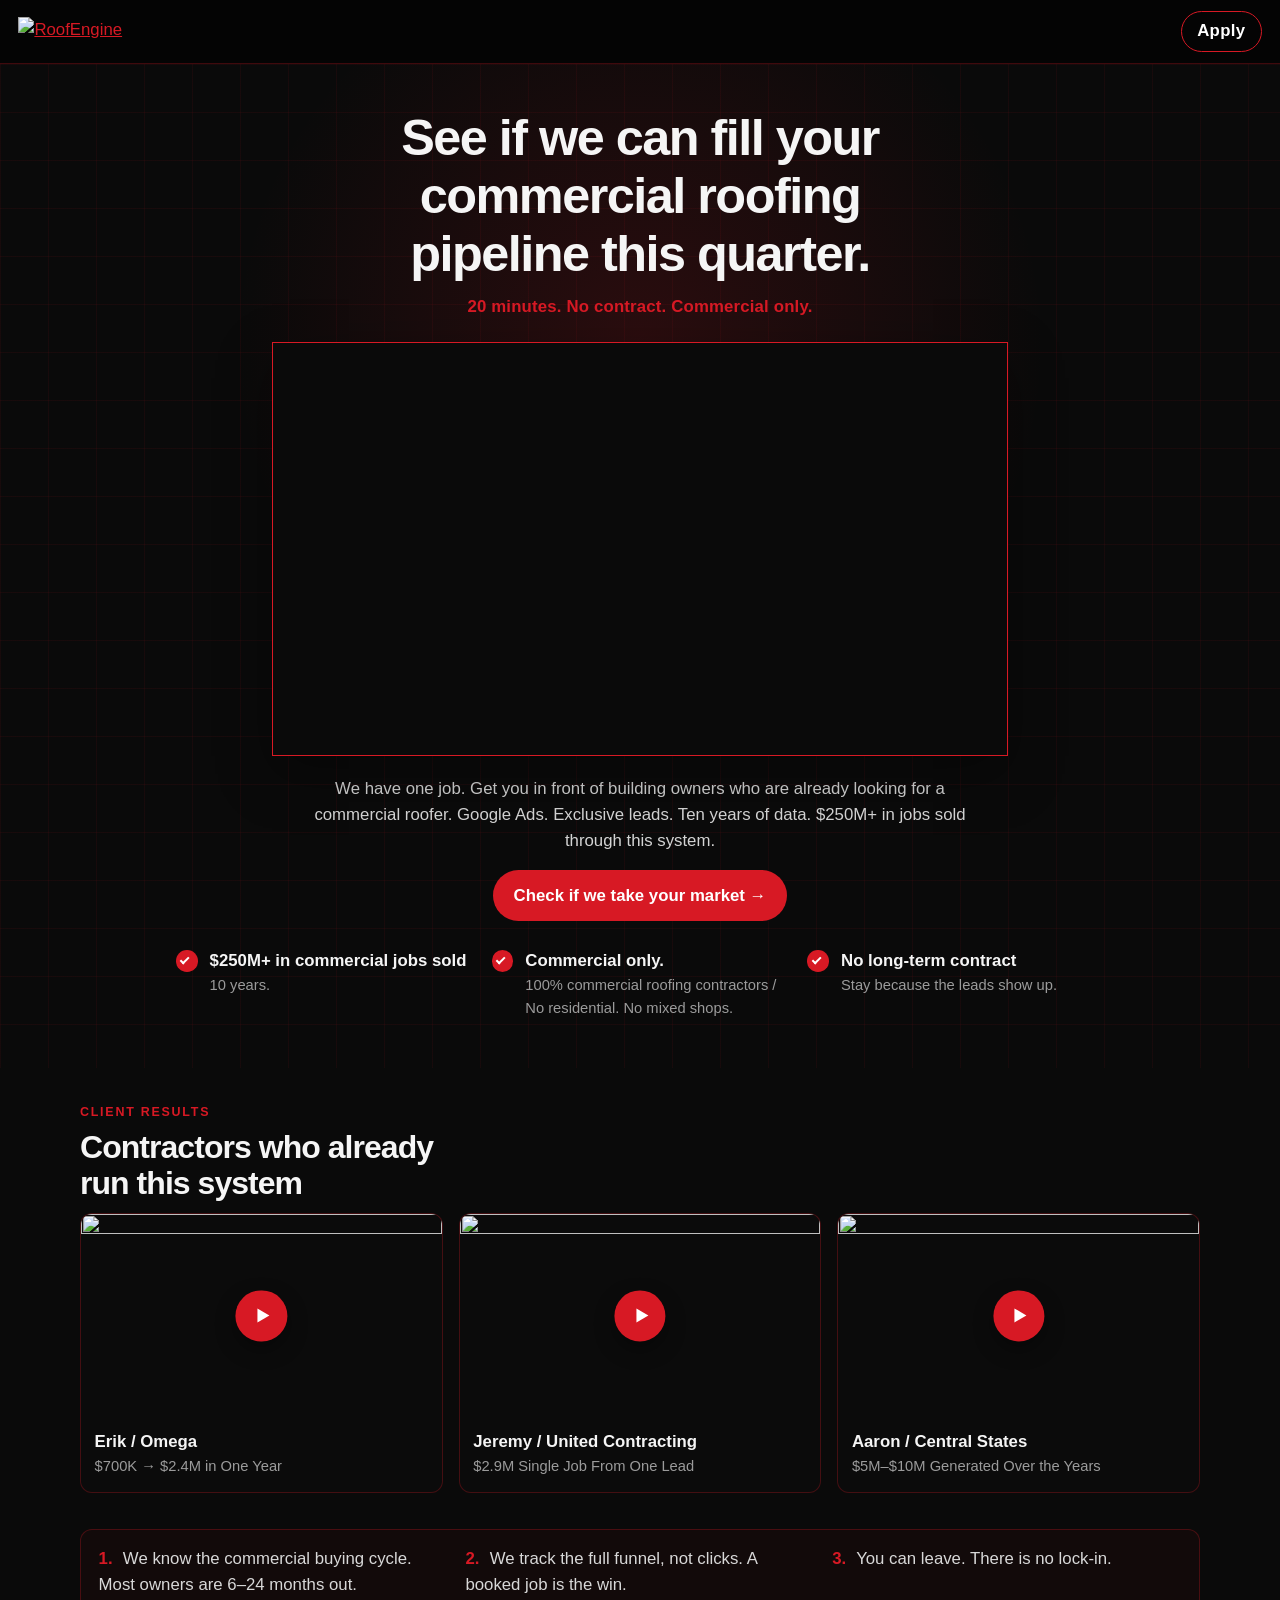
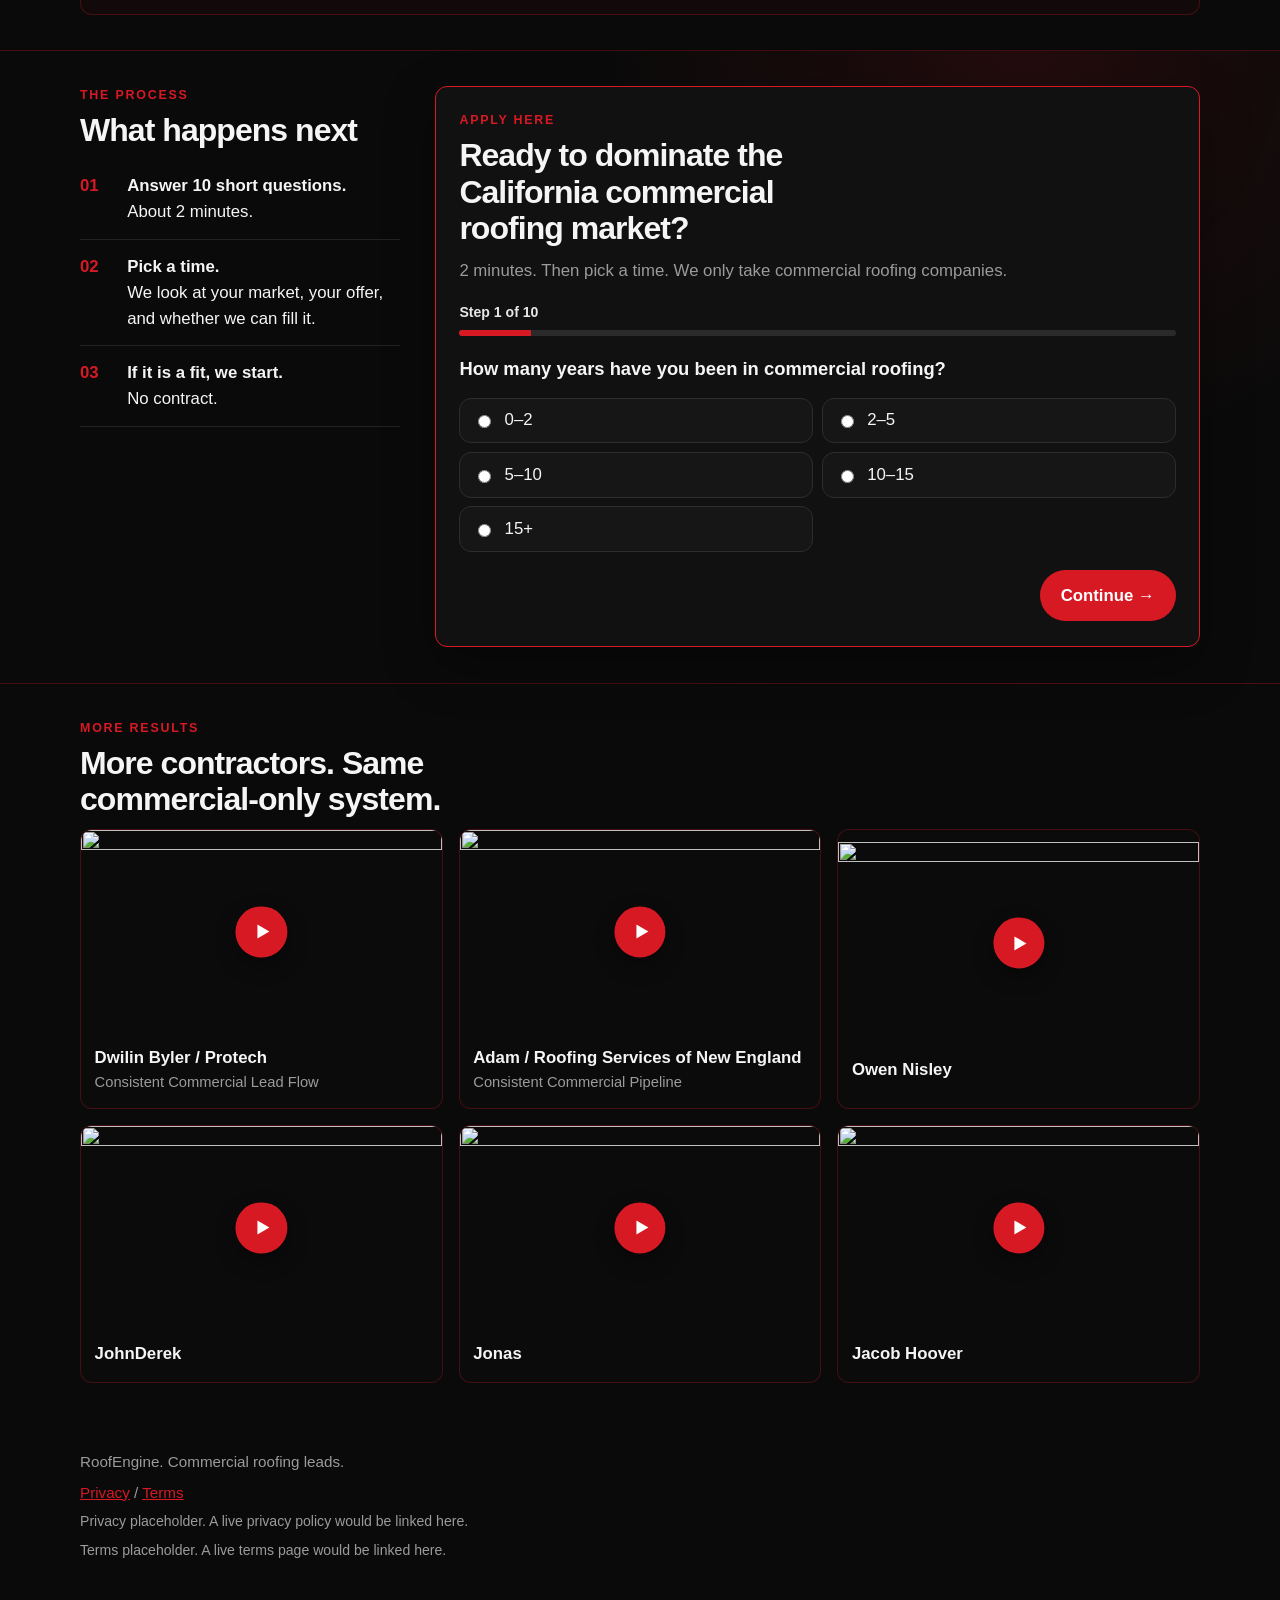
==== commit dcef772c: "Match live RoofEngine embeds and visual tokens. Use the cropped white/red wordmark, Aaron's producti" ====
--- a/application/index.html
+++ b/application/index.html
@@ -16,10 +16,10 @@
     <header class="topbar">
       <a class="logo" href="#top" aria-label="RoofEngine home">
         <img
-          src="https://sellmorecoatings.com/manus-storage/roofengine-logo_294d8326.png"
+          src="https://roofengine.com/manus-storage/roofengine-logo-cropped_45c3c0f8.png"
           alt="RoofEngine"
-          width="180"
-          height="40"
+          width="220"
+          height="29"
         />
       </a>
       <a class="nav-apply" href="#apply">Apply</a>
@@ -126,14 +126,14 @@
               type="button"
               class="video-card"
               aria-label="Play Aaron / Central States testimonial: $5M to $10M Generated Over the Years"
-              data-embed="https://www.youtube-nocookie.com/embed/BsgS0-QXizI?autoplay=1"
+              data-embed="https://player.vimeo.com/video/420010816?badge=0&amp;autopause=0&amp;player_id=0&amp;app_id=58479&amp;autoplay=1"
               data-title="Aaron, Central States — $5M to $10M Generated Over the Years"
             >
               <span class="video-thumb">
                 <img
-                  src="https://img.youtube.com/vi/BsgS0-QXizI/hqdefault.jpg"
+                  src="https://vumbnail.com/420010816.jpg"
                   alt=""
-                  width="480"
+                  width="640"
                   height="360"
                 />
                 <span class="play" aria-hidden="true"></span>
--- a/application/css/site.css
+++ b/application/css/site.css
@@ -1,6 +1,6 @@
 :root {
-  --bg: #050505;
-  --bg-raise: #101010;
+  --bg: #0a0a0a;
+  --bg-raise: #111;
   --ink: #f5f5f5;
   --muted: #9b9b9b;
   --red: #d71924;
@@ -10,7 +10,7 @@
   --field: #161616;
   --shadow: 0 18px 50px rgba(0, 0, 0, 0.35);
   --wrap: 70rem;
-  --radius: 10px;
+  --radius: 12px;
 }
 
 *,
@@ -32,7 +32,7 @@
 }
 
 body {
-  font-family: system-ui, -apple-system, "Segoe UI", Roboto, Helvetica, Arial, sans-serif;
+  font-family: Arial, Helvetica, sans-serif;
   font-size: 1.05rem;
   line-height: 1.55;
   text-rendering: optimizeLegibility;
@@ -133,8 +133,7 @@
 
 .logo img {
   width: auto;
-  height: 2rem;
-  filter: brightness(0) invert(1);
+  height: 1.85rem;
 }
 
 .nav-apply {
@@ -164,7 +163,7 @@
     radial-gradient(circle at 50% 28%, rgba(215, 25, 36, 0.16), transparent 42%),
     linear-gradient(rgba(215, 25, 36, 0.07) 1px, transparent 1px),
     linear-gradient(90deg, rgba(215, 25, 36, 0.07) 1px, transparent 1px),
-    #050505;
+    #0a0a0a;
   background-size: auto, 48px 48px, 48px 48px, auto;
 }
 
@@ -208,9 +207,9 @@
   align-items: center;
   justify-content: center;
   min-height: 2.9rem;
-  padding: 0.7rem 1.2rem;
+  padding: 0.7rem 1.25rem;
   border: 1px solid transparent;
-  border-radius: 8px;
+  border-radius: 999px;
   font-weight: 700;
   text-decoration: none;
   cursor: pointer;
@@ -418,7 +417,7 @@
 .apply {
   background:
     radial-gradient(circle at 80% 0%, rgba(215, 25, 36, 0.12), transparent 36%),
-    #080808;
+    #0a0a0a;
   border-top: 1px solid var(--line);
   border-bottom: 1px solid var(--line);
   scroll-margin-top: 4.5rem;
@@ -529,7 +528,7 @@
   min-height: 2.85rem;
   padding: 0.55rem 0.8rem;
   border: 1px solid #2d2d2d;
-  border-radius: 8px;
+  border-radius: 12px;
   background: var(--field);
   cursor: pointer;
 }
@@ -563,7 +562,7 @@
   min-height: 2.9rem;
   padding: 0.6rem 0.75rem;
   border: 1px solid #333;
-  border-radius: 8px;
+  border-radius: 12px;
   background: var(--field);
   color: #fff;
 }
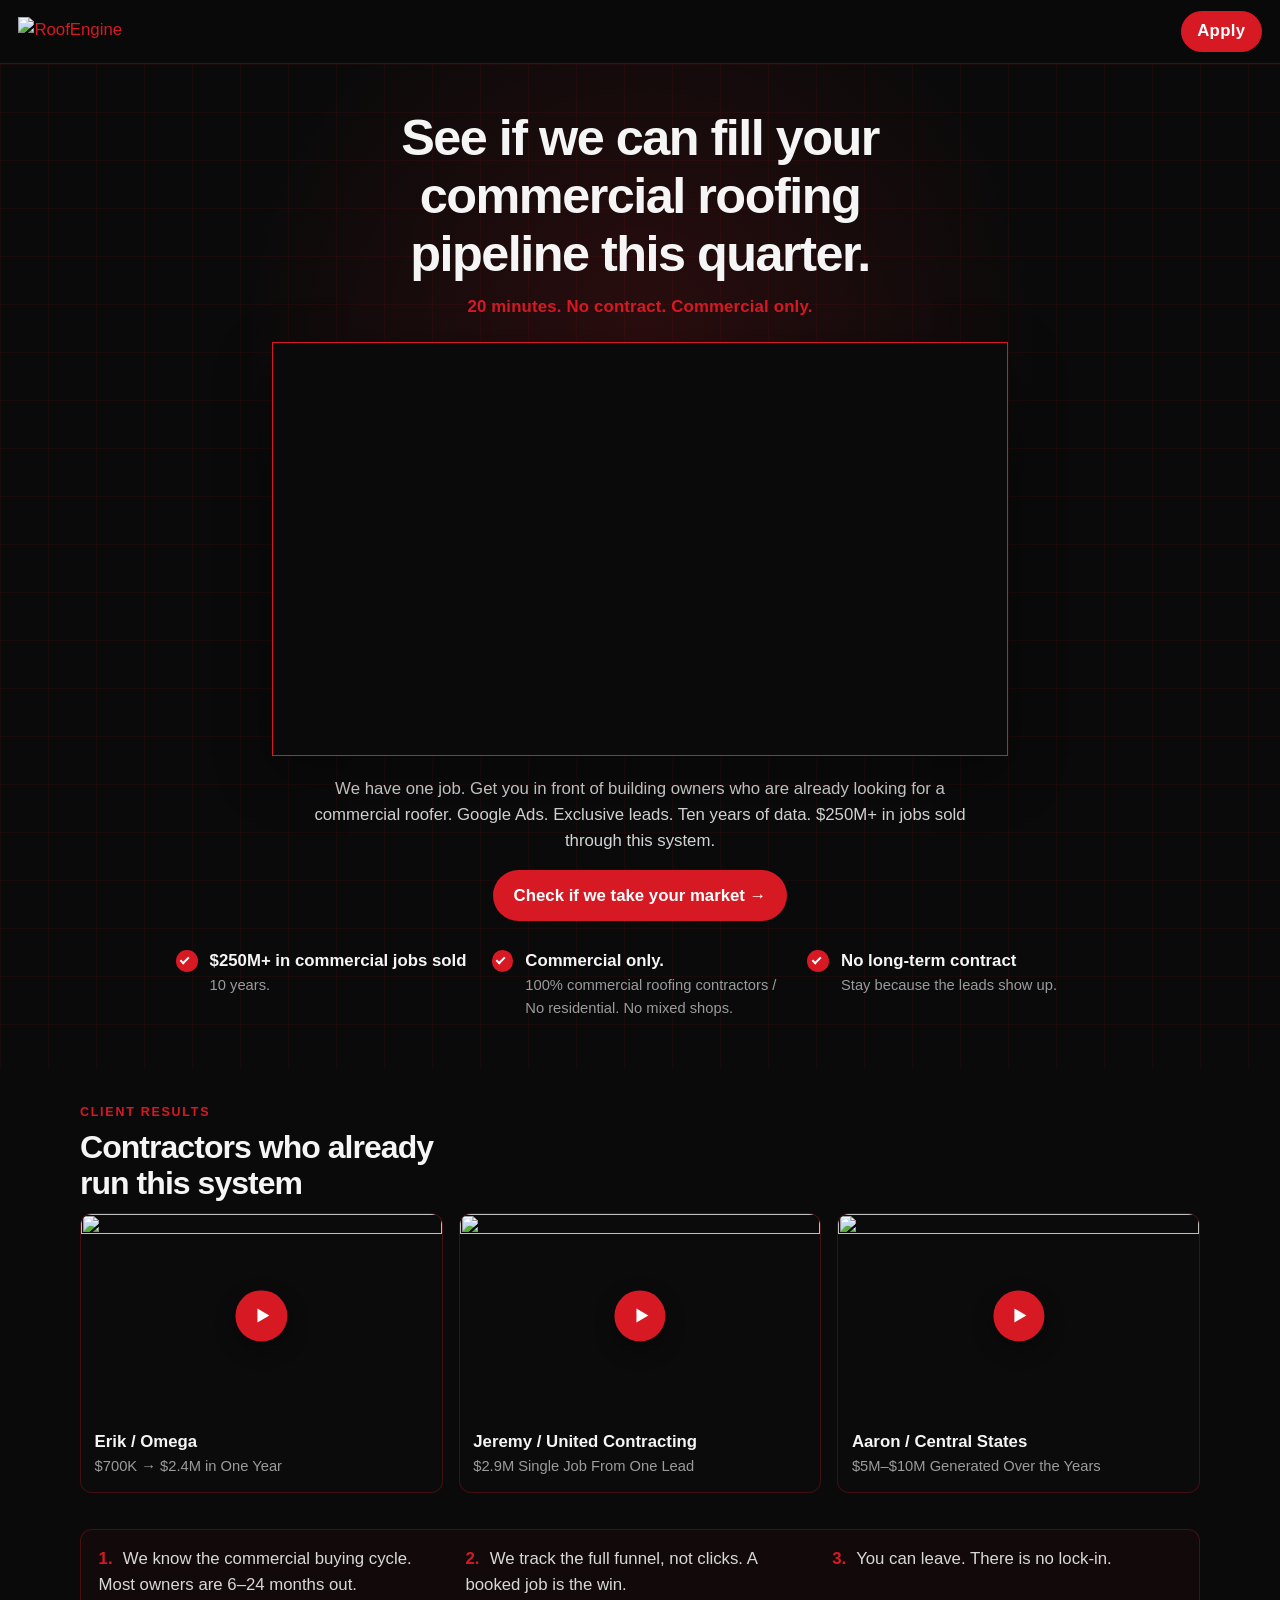
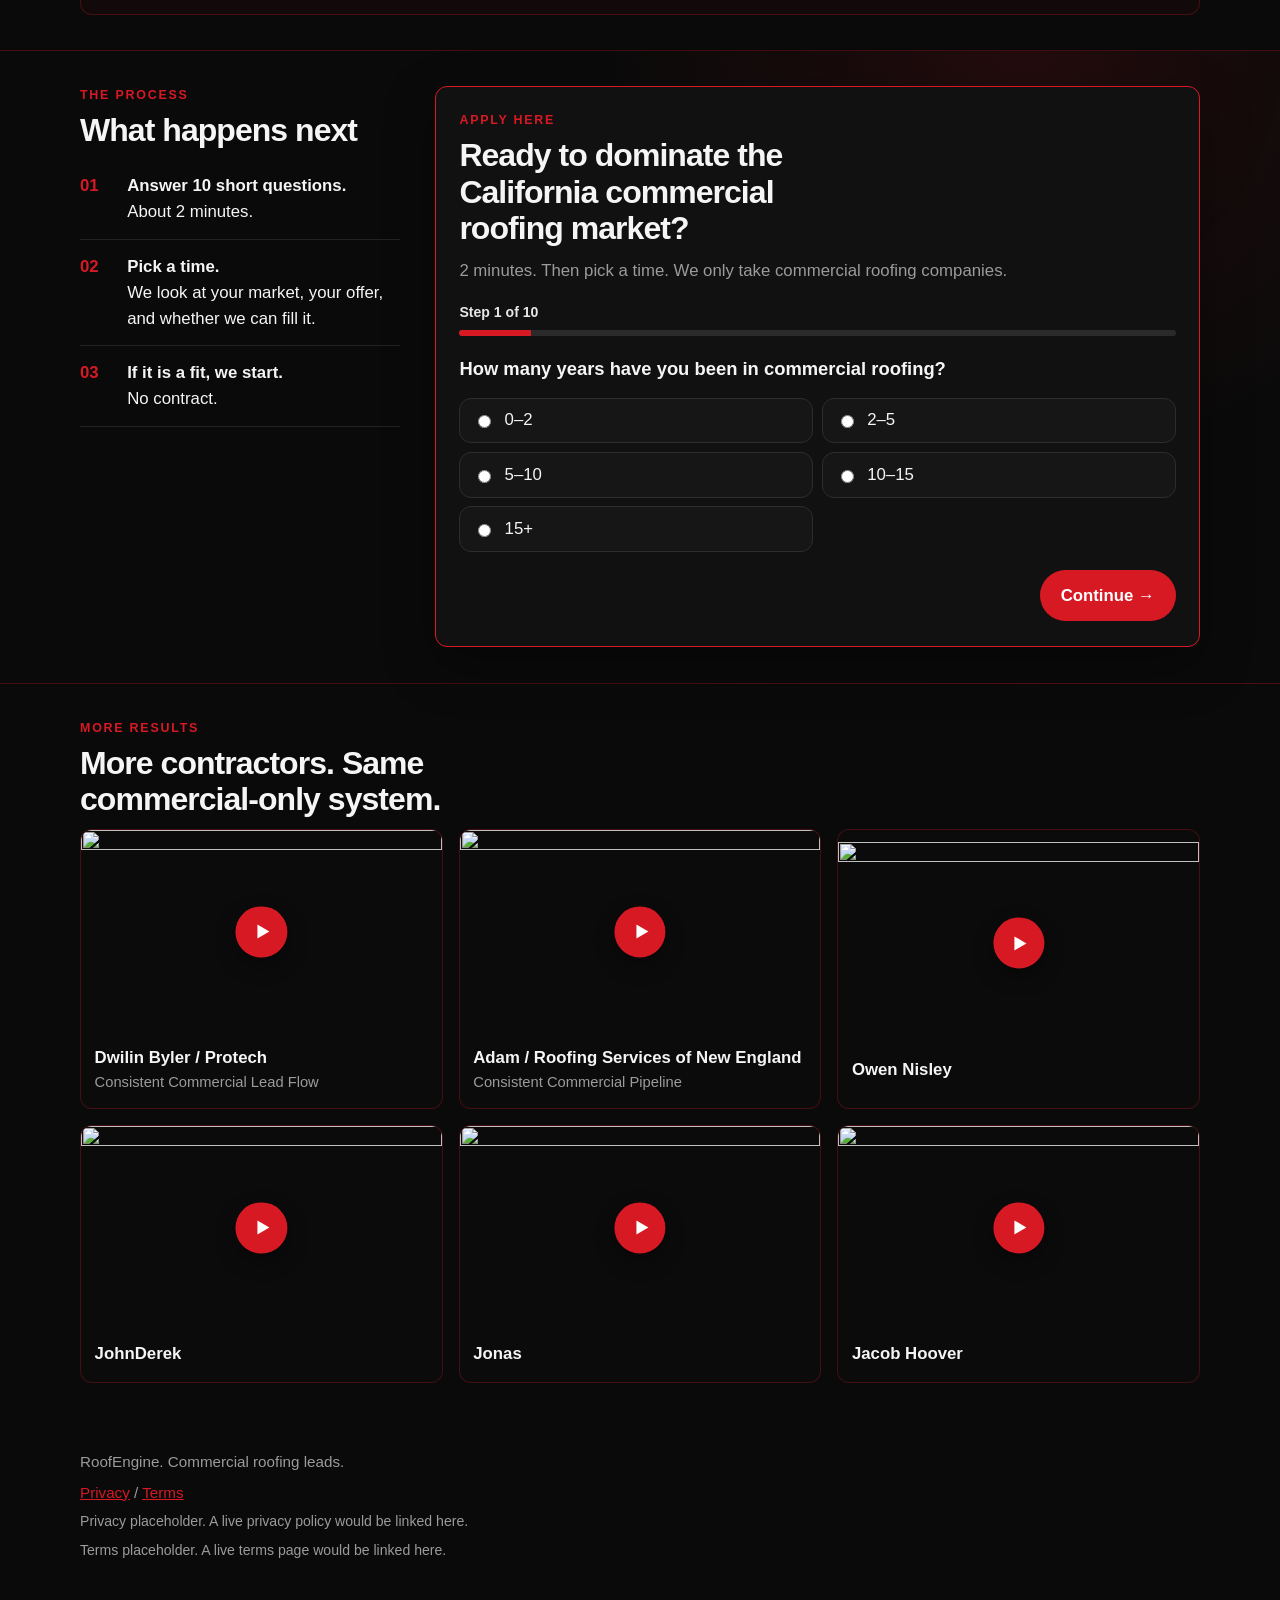
==== commit 5cd455d0: "Lock live embed URLs and harden header branding. Keep the exact Veed VSL, cropped wordmark, and Aaro" ====
--- a/application/index.html
+++ b/application/index.html
@@ -16,11 +16,15 @@
     <header class="topbar">
       <a class="logo" href="#top" aria-label="RoofEngine home">
         <img
+          id="logo-img"
           src="https://roofengine.com/manus-storage/roofengine-logo-cropped_45c3c0f8.png"
           alt="RoofEngine"
           width="220"
           height="29"
         />
+        <span class="wordmark" hidden>
+          <span>ROOF</span><span>ENGINE</span>
+        </span>
       </a>
       <a class="nav-apply" href="#apply">Apply</a>
     </header>
@@ -84,7 +88,7 @@
               type="button"
               class="video-card"
               aria-label="Play Erik / Omega testimonial: $700K to $2.4M in One Year"
-              data-embed="https://www.youtube-nocookie.com/embed/ou6Ucct3TYE?autoplay=1"
+              data-embed="https://www.youtube-nocookie.com/embed/ou6Ucct3TYE"
               data-title="Erik, Omega — $700K to $2.4M in One Year"
             >
               <span class="video-thumb">
@@ -105,7 +109,7 @@
               type="button"
               class="video-card"
               aria-label="Play Jeremy / United Contracting testimonial: $2.9M Single Job From One Lead"
-              data-embed="https://www.youtube-nocookie.com/embed/lHGBO0xAM8I?autoplay=1"
+              data-embed="https://www.youtube-nocookie.com/embed/lHGBO0xAM8I"
               data-title="Jeremy, United Contracting — $2.9M Single Job From One Lead"
             >
               <span class="video-thumb">
@@ -126,12 +130,13 @@
               type="button"
               class="video-card"
               aria-label="Play Aaron / Central States testimonial: $5M to $10M Generated Over the Years"
-              data-embed="https://player.vimeo.com/video/420010816?badge=0&amp;autopause=0&amp;player_id=0&amp;app_id=58479&amp;autoplay=1"
+              data-embed="https://player.vimeo.com/video/420010816?badge=0&amp;autopause=0&amp;player_id=0&amp;app_id=58479"
               data-title="Aaron, Central States — $5M to $10M Generated Over the Years"
             >
               <span class="video-thumb">
                 <img
                   src="https://vumbnail.com/420010816.jpg"
+                  data-fallback="https://img.youtube.com/vi/BsgS0-QXizI/hqdefault.jpg"
                   alt=""
                   width="640"
                   height="360"
@@ -501,7 +506,7 @@
               type="button"
               class="video-card"
               aria-label="Play Dwilin Byler / Protech testimonial: Consistent Commercial Lead Flow"
-              data-embed="https://player.vimeo.com/video/420007482?autoplay=1"
+              data-embed="https://player.vimeo.com/video/420007482"
               data-title="Dwilin Byler, Protech — Consistent Commercial Lead Flow"
             >
               <span class="video-thumb">
@@ -517,7 +522,7 @@
               type="button"
               class="video-card"
               aria-label="Play Adam / Roofing Services of New England testimonial: Consistent Commercial Pipeline"
-              data-embed="https://player.vimeo.com/video/456162442?h=247fca37a0&amp;autoplay=1"
+              data-embed="https://player.vimeo.com/video/456162442?h=247fca37a0"
               data-title="Adam, Roofing Services of New England — Consistent Commercial Pipeline"
             >
               <span class="video-thumb">
@@ -538,7 +543,7 @@
               type="button"
               class="video-card"
               aria-label="Play Owen Nisley testimonial"
-              data-embed="https://player.vimeo.com/video/639579832?autoplay=1"
+              data-embed="https://player.vimeo.com/video/639579832"
               data-title="Owen Nisley"
             >
               <span class="video-thumb">
@@ -553,7 +558,7 @@
               type="button"
               class="video-card"
               aria-label="Play JohnDerek testimonial"
-              data-embed="https://player.vimeo.com/video/456162905?autoplay=1"
+              data-embed="https://player.vimeo.com/video/456162905"
               data-title="JohnDerek"
             >
               <span class="video-thumb">
@@ -568,7 +573,7 @@
               type="button"
               class="video-card"
               aria-label="Play Jonas testimonial"
-              data-embed="https://player.vimeo.com/video/456162948?autoplay=1"
+              data-embed="https://player.vimeo.com/video/456162948"
               data-title="Jonas"
             >
               <span class="video-thumb">
@@ -583,7 +588,7 @@
               type="button"
               class="video-card"
               aria-label="Play Jacob Hoover testimonial"
-              data-embed="https://player.vimeo.com/video/456162698?h=650454bcec&amp;autoplay=1"
+              data-embed="https://player.vimeo.com/video/456162698?h=650454bcec"
               data-title="Jacob Hoover"
             >
               <span class="video-thumb">
--- a/application/css/site.css
+++ b/application/css/site.css
@@ -126,14 +126,31 @@
   gap: 1rem;
   min-height: 4rem;
   padding: 0.65rem 1.15rem;
-  background: rgba(5, 5, 5, 0.92);
+  background: rgba(10, 10, 10, 0.94);
   border-bottom: 1px solid var(--line);
   backdrop-filter: blur(12px);
+}
+
+.logo {
+  display: inline-flex;
+  align-items: center;
+  text-decoration: none;
 }
 
 .logo img {
   width: auto;
   height: 1.85rem;
+}
+
+.wordmark {
+  font-size: 1.15rem;
+  font-weight: 800;
+  letter-spacing: 0.04em;
+  color: #fff;
+}
+
+.wordmark span + span {
+  color: var(--red);
 }
 
 .nav-apply {
@@ -143,6 +160,7 @@
   padding: 0.4rem 0.95rem;
   border: 1px solid var(--red);
   border-radius: 999px;
+  background: var(--red);
   color: #fff;
   text-decoration: none;
   font-weight: 700;
@@ -151,7 +169,8 @@
 
 .nav-apply:hover,
 .nav-apply:focus-visible {
-  background: var(--red);
+  background: var(--red-deep);
+  border-color: var(--red-deep);
 }
 
 .hero {
